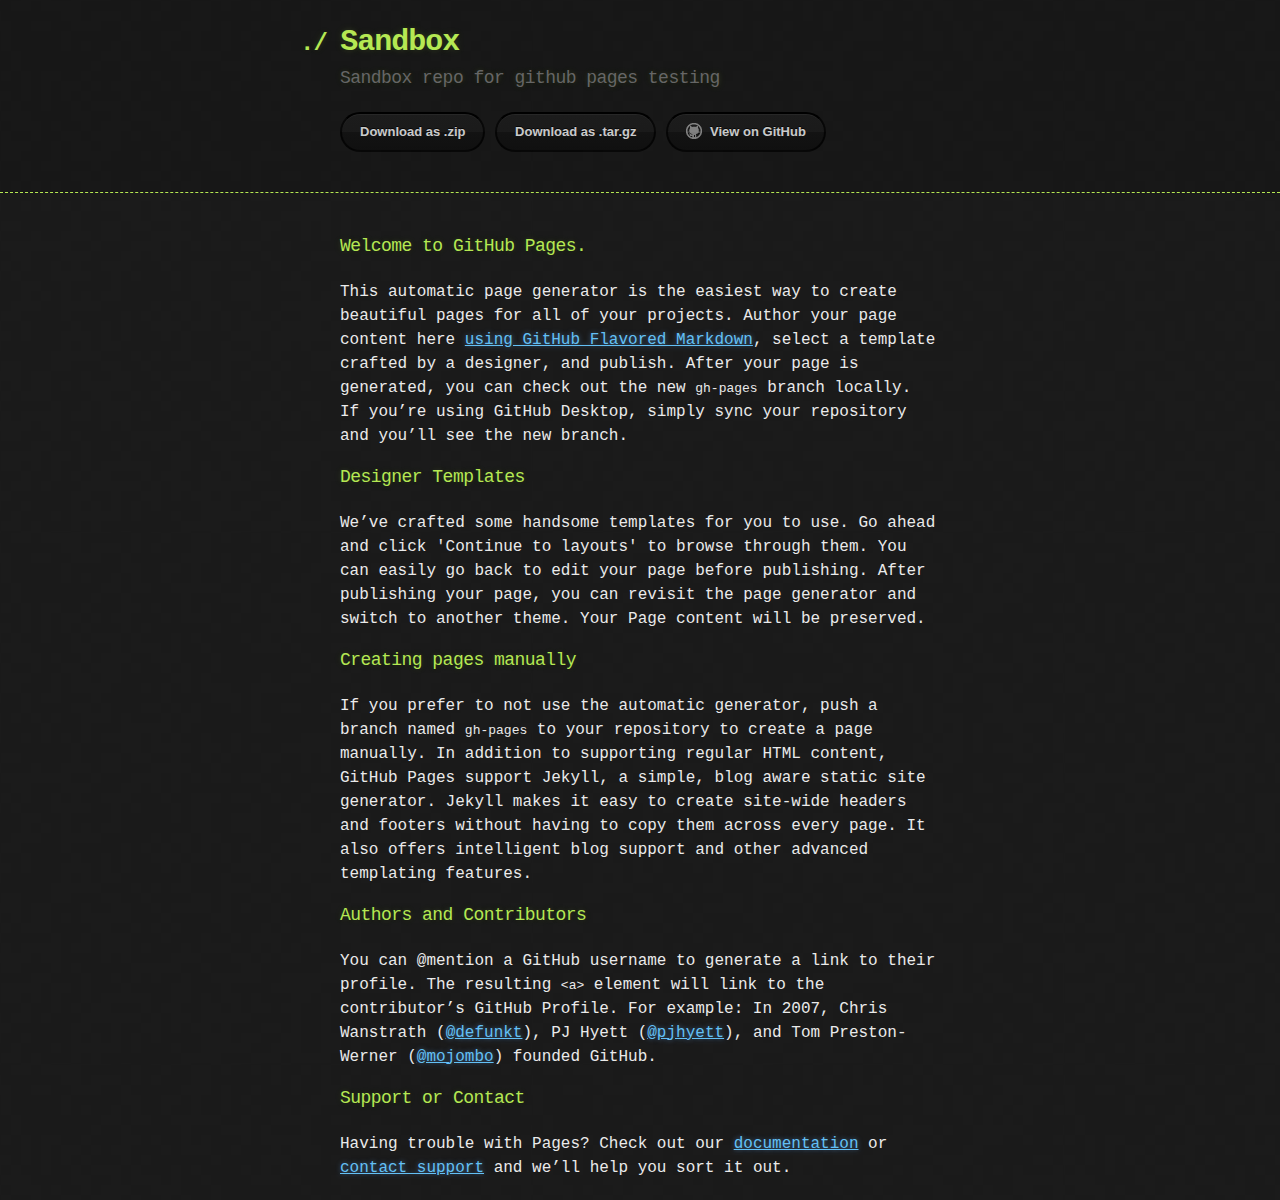
==== index.html @ 5bdf72ec "Create gh-pages branch via GitHub" ====
<!DOCTYPE html>
<html>
  <head>
    <meta charset='utf-8'>
    <meta http-equiv="X-UA-Compatible" content="chrome=1">

    <link rel="stylesheet" type="text/css" href="stylesheets/stylesheet.css" media="screen">
    <link rel="stylesheet" type="text/css" href="stylesheets/github-dark.css" media="screen">
    <link rel="stylesheet" type="text/css" href="stylesheets/print.css" media="print">

    <title>Sandbox by swoldanski</title>
  </head>

  <body>

    <header>
      <div class="container">
        <h1>Sandbox</h1>
        <h2>Sandbox repo for github pages testing</h2>

        <section id="downloads">
          <a href="https://github.com/swoldanski/sandbox/zipball/master" class="btn">Download as .zip</a>
          <a href="https://github.com/swoldanski/sandbox/tarball/master" class="btn">Download as .tar.gz</a>
          <a href="https://github.com/swoldanski/sandbox" class="btn btn-github"><span class="icon"></span>View on GitHub</a>
        </section>
      </div>
    </header>

    <div class="container">
      <section id="main_content">
        <h3>
<a id="welcome-to-github-pages" class="anchor" href="#welcome-to-github-pages" aria-hidden="true"><span aria-hidden="true" class="octicon octicon-link"></span></a>Welcome to GitHub Pages.</h3>

<p>This automatic page generator is the easiest way to create beautiful pages for all of your projects. Author your page content here <a href="https://guides.github.com/features/mastering-markdown/">using GitHub Flavored Markdown</a>, select a template crafted by a designer, and publish. After your page is generated, you can check out the new <code>gh-pages</code> branch locally. If you’re using GitHub Desktop, simply sync your repository and you’ll see the new branch.</p>

<h3>
<a id="designer-templates" class="anchor" href="#designer-templates" aria-hidden="true"><span aria-hidden="true" class="octicon octicon-link"></span></a>Designer Templates</h3>

<p>We’ve crafted some handsome templates for you to use. Go ahead and click 'Continue to layouts' to browse through them. You can easily go back to edit your page before publishing. After publishing your page, you can revisit the page generator and switch to another theme. Your Page content will be preserved.</p>

<h3>
<a id="creating-pages-manually" class="anchor" href="#creating-pages-manually" aria-hidden="true"><span aria-hidden="true" class="octicon octicon-link"></span></a>Creating pages manually</h3>

<p>If you prefer to not use the automatic generator, push a branch named <code>gh-pages</code> to your repository to create a page manually. In addition to supporting regular HTML content, GitHub Pages support Jekyll, a simple, blog aware static site generator. Jekyll makes it easy to create site-wide headers and footers without having to copy them across every page. It also offers intelligent blog support and other advanced templating features.</p>

<h3>
<a id="authors-and-contributors" class="anchor" href="#authors-and-contributors" aria-hidden="true"><span aria-hidden="true" class="octicon octicon-link"></span></a>Authors and Contributors</h3>

<p>You can @mention a GitHub username to generate a link to their profile. The resulting <code>&lt;a&gt;</code> element will link to the contributor’s GitHub Profile. For example: In 2007, Chris Wanstrath (<a href="https://github.com/defunkt" class="user-mention">@defunkt</a>), PJ Hyett (<a href="https://github.com/pjhyett" class="user-mention">@pjhyett</a>), and Tom Preston-Werner (<a href="https://github.com/mojombo" class="user-mention">@mojombo</a>) founded GitHub.</p>

<h3>
<a id="support-or-contact" class="anchor" href="#support-or-contact" aria-hidden="true"><span aria-hidden="true" class="octicon octicon-link"></span></a>Support or Contact</h3>

<p>Having trouble with Pages? Check out our <a href="https://help.github.com/pages">documentation</a> or <a href="https://github.com/contact">contact support</a> and we’ll help you sort it out.</p>
      </section>
    </div>

    
  </body>
</html>
---- stylesheets/stylesheet.css ----
body {
  margin: 0;
  padding: 0;
  background: #151515 url("../images/bkg.png") 0 0;
  color: #eaeaea;
  font: 16px;
  line-height: 1.5;
  font-family: Monaco, "Bitstream Vera Sans Mono", "Lucida Console", Terminal, monospace;
}

/* General & 'Reset' Stuff */

.container {
  width: 90%;
  max-width: 600px;
  margin: 0 auto;
}

section {
  display: block;
  margin: 0 0 20px 0;
}

h1, h2, h3, h4, h5, h6 {
  margin: 0 0 20px;
}

li {
  line-height: 1.4 ;
}

/* Header, <header>
   header   - container
   h1       - project name
   h2       - project description
*/

header {
  background: rgba(0, 0, 0, 0.1);
  width: 100%;
  border-bottom: 1px dashed #b5e853;
  padding: 20px 0;
  margin: 0 0 40px 0;
}

header h1 {
  font-size: 30px;
  line-height: 1.5;
  margin: 0 0 0 -40px;
  font-weight: bold;
  font-family: Monaco, "Bitstream Vera Sans Mono", "Lucida Console", Terminal, monospace;
  color: #b5e853;
  text-shadow: 0 1px 1px rgba(0, 0, 0, 0.1),
               0 0 5px rgba(181, 232, 83, 0.1),
               0 0 10px rgba(181, 232, 83, 0.1);
  letter-spacing: -1px;
  -webkit-font-smoothing: antialiased;
}

header h1:before {
  content: "./ ";
  font-size: 24px;
}

header h2 {
  font-size: 18px;
  font-weight: 300;
  color: #666;
}

#downloads .btn {
  display: inline-block;
  text-align: center;
  margin: 0;
}

/* Main Content
*/

#main_content {
  width: 100%;
  -webkit-font-smoothing: antialiased;
}
section img {
  max-width: 100%
}

h1, h2, h3, h4, h5, h6 {
  font-weight: normal;
  font-family: Monaco, "Bitstream Vera Sans Mono", "Lucida Console", Terminal, monospace;
  color: #b5e853;
  letter-spacing: -0.03em;
  text-shadow: 0 1px 1px rgba(0, 0, 0, 0.1),
               0 0 5px rgba(181, 232, 83, 0.1),
               0 0 10px rgba(181, 232, 83, 0.1);
}

#main_content h1 {
  font-size: 30px;
}

#main_content h2 {
  font-size: 24px;
}

#main_content h3 {
  font-size: 18px;
}

#main_content h4 {
  font-size: 14px;
}

#main_content h5 {
  font-size: 12px;
  text-transform: uppercase;
  margin: 0 0 5px 0;
}

#main_content h6 {
  font-size: 12px;
  text-transform: uppercase;
  color: #999;
  margin: 0 0 5px 0;
}

dt {
  font-style: italic;
  font-weight: bold;
}

ul li {
  list-style: none;
}

ul li:before {
  content: ">>";
  font-family: Monaco, "Bitstream Vera Sans Mono", "Lucida Console", Terminal, monospace;
  font-size: 13px;
  color: #b5e853;
  margin-left: -37px;
  margin-right: 21px;
  line-height: 16px;
}

blockquote {
  color: #aaa;
  padding-left: 10px;
  border-left: 1px dotted #666;
}

pre {
  background: rgba(0, 0, 0, 0.9);
  border: 1px solid rgba(255, 255, 255, 0.15);
  padding: 10px;
  font-size: 14px;
  color: #b5e853;
  border-radius: 2px;
  -moz-border-radius: 2px;
  -webkit-border-radius: 2px;
  text-wrap: normal;
  overflow: auto;
  overflow-y: hidden;
}

table {
  width: 100%;
  margin: 0 0 20px 0;
}

th {
  text-align: left;
  border-bottom: 1px dashed #b5e853;
  padding: 5px 10px;
}

td {
  padding: 5px 10px;
}

hr {
  height: 0;
  border: 0;
  border-bottom: 1px dashed #b5e853;
  color: #b5e853;
}

/* Buttons
*/

.btn {
  display: inline-block;
  background: -webkit-linear-gradient(top, rgba(40, 40, 40, 0.3), rgba(35, 35, 35, 0.3) 50%, rgba(10, 10, 10, 0.3) 50%, rgba(0, 0, 0, 0.3));
  padding: 8px 18px;
  border-radius: 50px;
  border: 2px solid rgba(0, 0, 0, 0.7);
  border-bottom: 2px solid rgba(0, 0, 0, 0.7);
  border-top: 2px solid rgba(0, 0, 0, 1);
  color: rgba(255, 255, 255, 0.8);
  font-family: Helvetica, Arial, sans-serif;
  font-weight: bold;
  font-size: 13px;
  text-decoration: none;
  text-shadow: 0 -1px 0 rgba(0, 0, 0, 0.75);
  box-shadow: inset 0 1px 0 rgba(255, 255, 255, 0.05);
}

.btn:hover {
  background: -webkit-linear-gradient(top, rgba(40, 40, 40, 0.6), rgba(35, 35, 35, 0.6) 50%, rgba(10, 10, 10, 0.8) 50%, rgba(0, 0, 0, 0.8));
}

.btn .icon {
  display: inline-block;
  width: 16px;
  height: 16px;
  margin: 1px 8px 0 0;
  float: left;
}

.btn-github .icon {
  opacity: 0.6;
  background: url("../images/blacktocat.png") 0 0 no-repeat;
}

/* Links
   a, a:hover, a:visited
*/

a {
  color: #63c0f5;
  text-shadow: 0 0 5px rgba(104, 182, 255, 0.5);
}

/* Clearfix */

.cf:before, .cf:after {
  content:"";
  display:table;
}

.cf:after {
  clear:both;
}

.cf {
  zoom:1;
}
---- stylesheets/github-dark.css ----
/*
The MIT License (MIT)

Copyright (c) 2016 GitHub, Inc.

Permission is hereby granted, free of charge, to any person obtaining a copy
of this software and associated documentation files (the "Software"), to deal
in the Software without restriction, including without limitation the rights
to use, copy, modify, merge, publish, distribute, sublicense, and/or sell
copies of the Software, and to permit persons to whom the Software is
furnished to do so, subject to the following conditions:

The above copyright notice and this permission notice shall be included in all
copies or substantial portions of the Software.

THE SOFTWARE IS PROVIDED "AS IS", WITHOUT WARRANTY OF ANY KIND, EXPRESS OR
IMPLIED, INCLUDING BUT NOT LIMITED TO THE WARRANTIES OF MERCHANTABILITY,
FITNESS FOR A PARTICULAR PURPOSE AND NONINFRINGEMENT. IN NO EVENT SHALL THE
AUTHORS OR COPYRIGHT HOLDERS BE LIABLE FOR ANY CLAIM, DAMAGES OR OTHER
LIABILITY, WHETHER IN AN ACTION OF CONTRACT, TORT OR OTHERWISE, ARISING FROM,
OUT OF OR IN CONNECTION WITH THE SOFTWARE OR THE USE OR OTHER DEALINGS IN THE
SOFTWARE.

*/

.pl-c /* comment */ {
  color: #969896;
}

.pl-c1 /* constant, variable.other.constant, support, meta.property-name, support.constant, support.variable, meta.module-reference, markup.raw, meta.diff.header */,
.pl-s .pl-v /* string variable */ {
  color: #0099cd;
}

.pl-e /* entity */,
.pl-en /* entity.name */ {
  color: #9774cb;
}

.pl-smi /* variable.parameter.function, storage.modifier.package, storage.modifier.import, storage.type.java, variable.other */,
.pl-s .pl-s1 /* string source */ {
  color: #ddd;
}

.pl-ent /* entity.name.tag */ {
  color: #7bcc72;
}

.pl-k /* keyword, storage, storage.type */ {
  color: #cc2372;
}

.pl-s /* string */,
.pl-pds /* punctuation.definition.string, string.regexp.character-class */,
.pl-s .pl-pse .pl-s1 /* string punctuation.section.embedded source */,
.pl-sr /* string.regexp */,
.pl-sr .pl-cce /* string.regexp constant.character.escape */,
.pl-sr .pl-sre /* string.regexp source.ruby.embedded */,
.pl-sr .pl-sra /* string.regexp string.regexp.arbitrary-repitition */ {
  color: #3c66e2;
}

.pl-v /* variable */ {
  color: #fb8764;
}

.pl-id /* invalid.deprecated */ {
  color: #e63525;
}

.pl-ii /* invalid.illegal */ {
  color: #f8f8f8;
  background-color: #e63525;
}

.pl-sr .pl-cce /* string.regexp constant.character.escape */ {
  font-weight: bold;
  color: #7bcc72;
}

.pl-ml /* markup.list */ {
  color: #c26b2b;
}

.pl-mh /* markup.heading */,
.pl-mh .pl-en /* markup.heading entity.name */,
.pl-ms /* meta.separator */ {
  font-weight: bold;
  color: #264ec5;
}

.pl-mq /* markup.quote */ {
  color: #00acac;
}

.pl-mi /* markup.italic */ {
  font-style: italic;
  color: #ddd;
}

.pl-mb /* markup.bold */ {
  font-weight: bold;
  color: #ddd;
}

.pl-md /* markup.deleted, meta.diff.header.from-file */ {
  color: #bd2c00;
  background-color: #ffecec;
}

.pl-mi1 /* markup.inserted, meta.diff.header.to-file */ {
  color: #55a532;
  background-color: #eaffea;
}

.pl-mdr /* meta.diff.range */ {
  font-weight: bold;
  color: #9774cb;
}

.pl-mo /* meta.output */ {
  color: #264ec5;
}
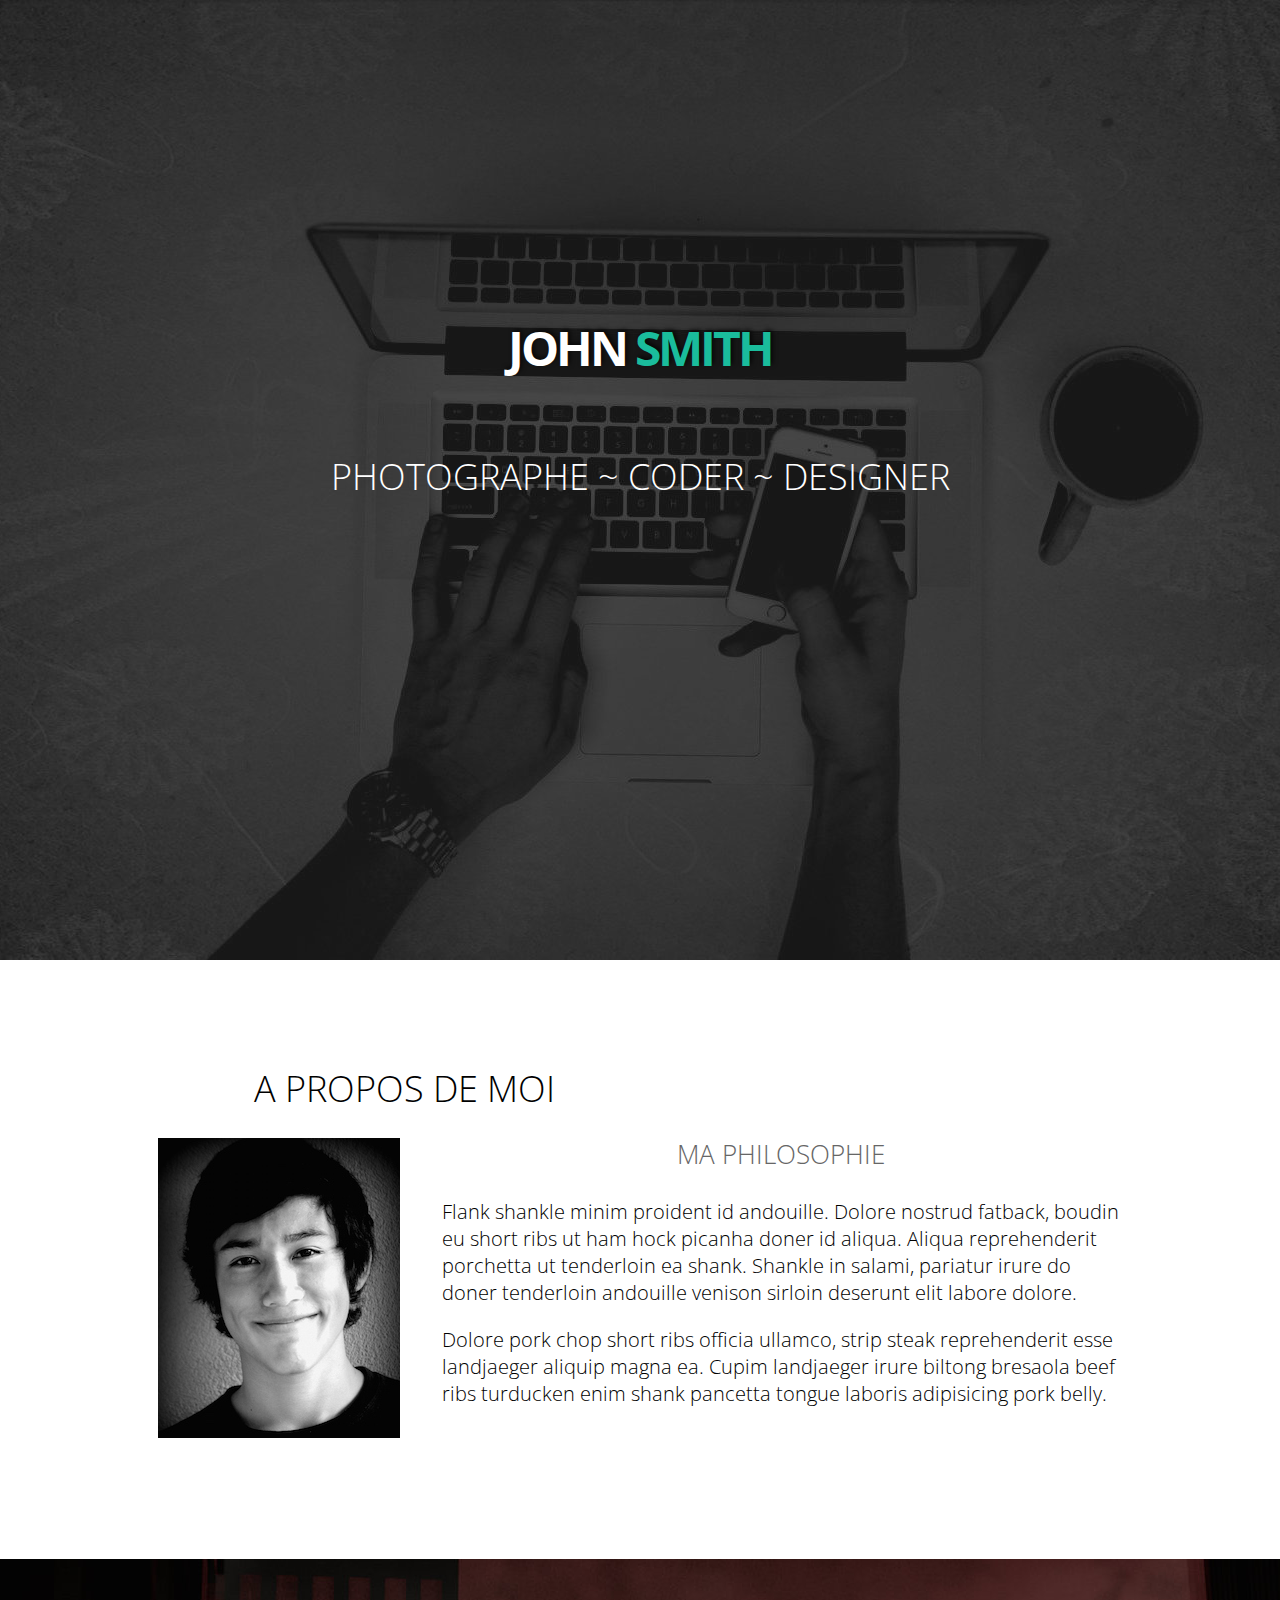
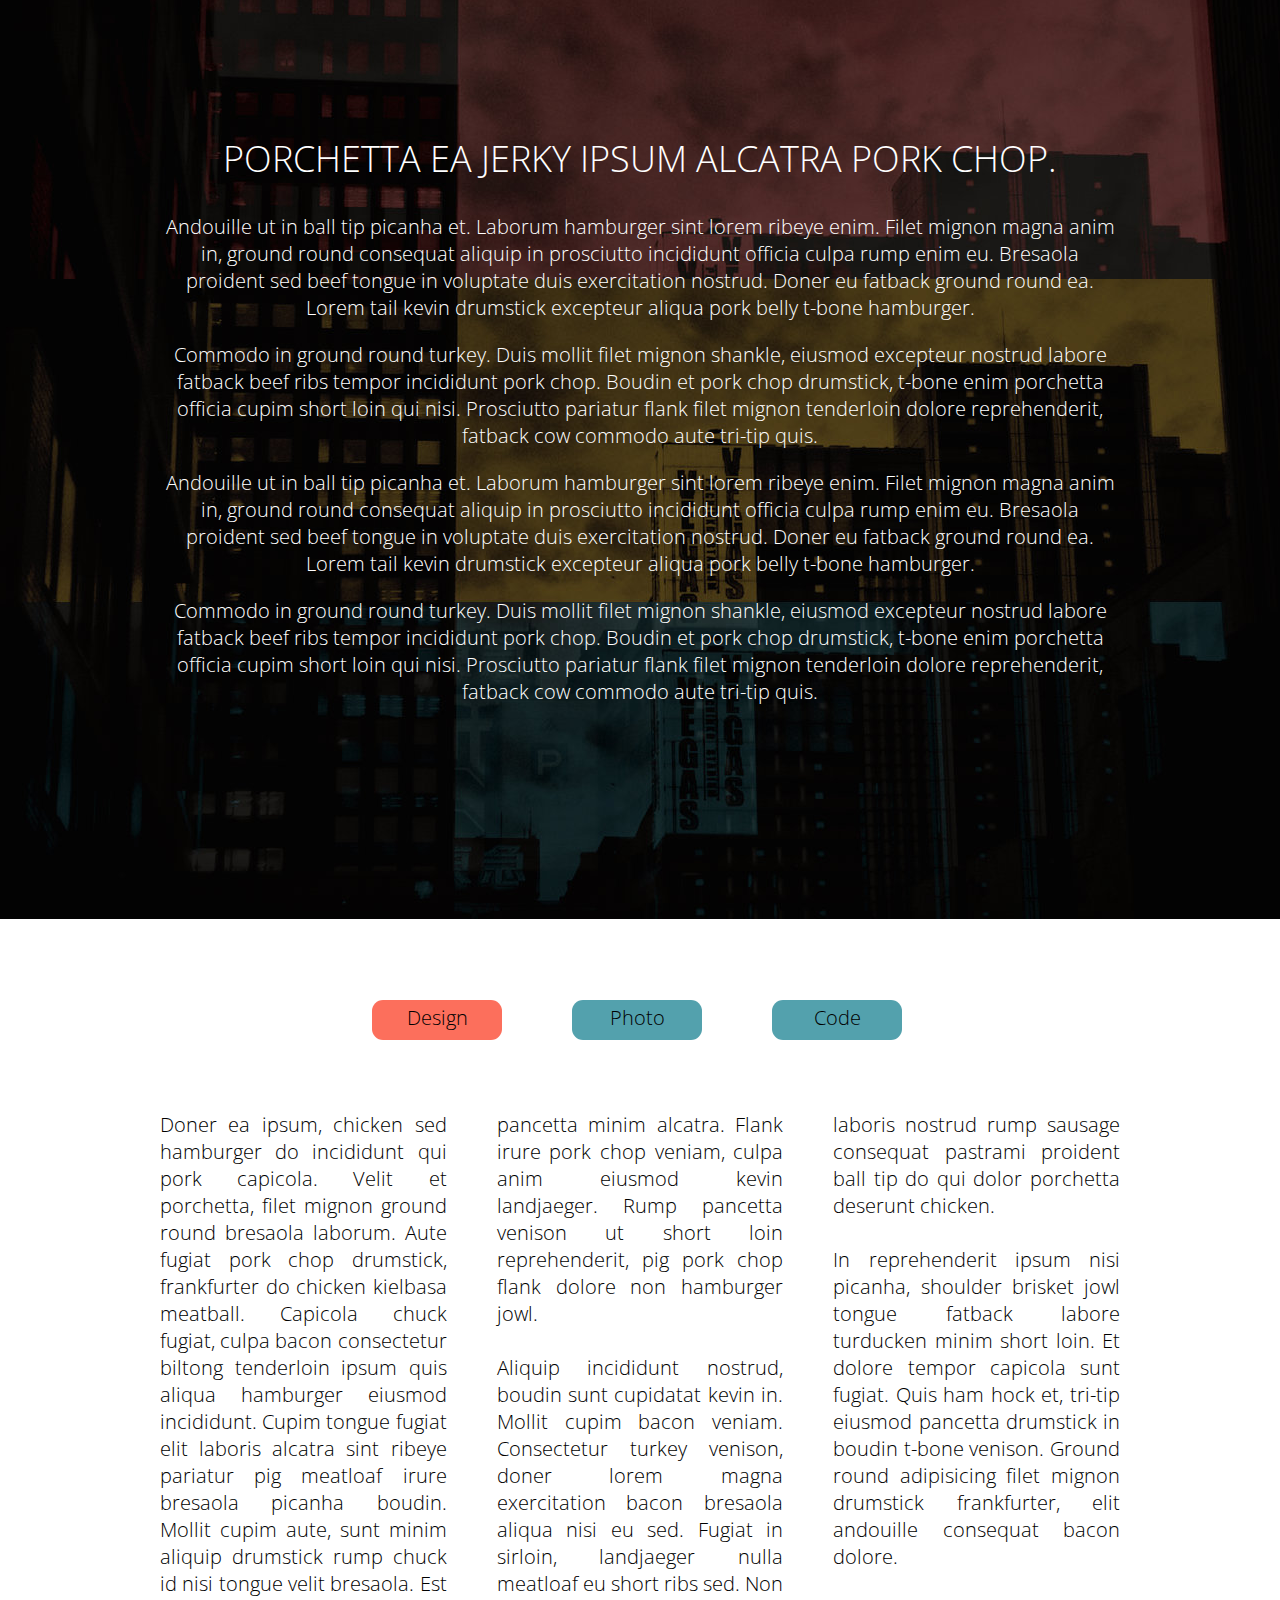
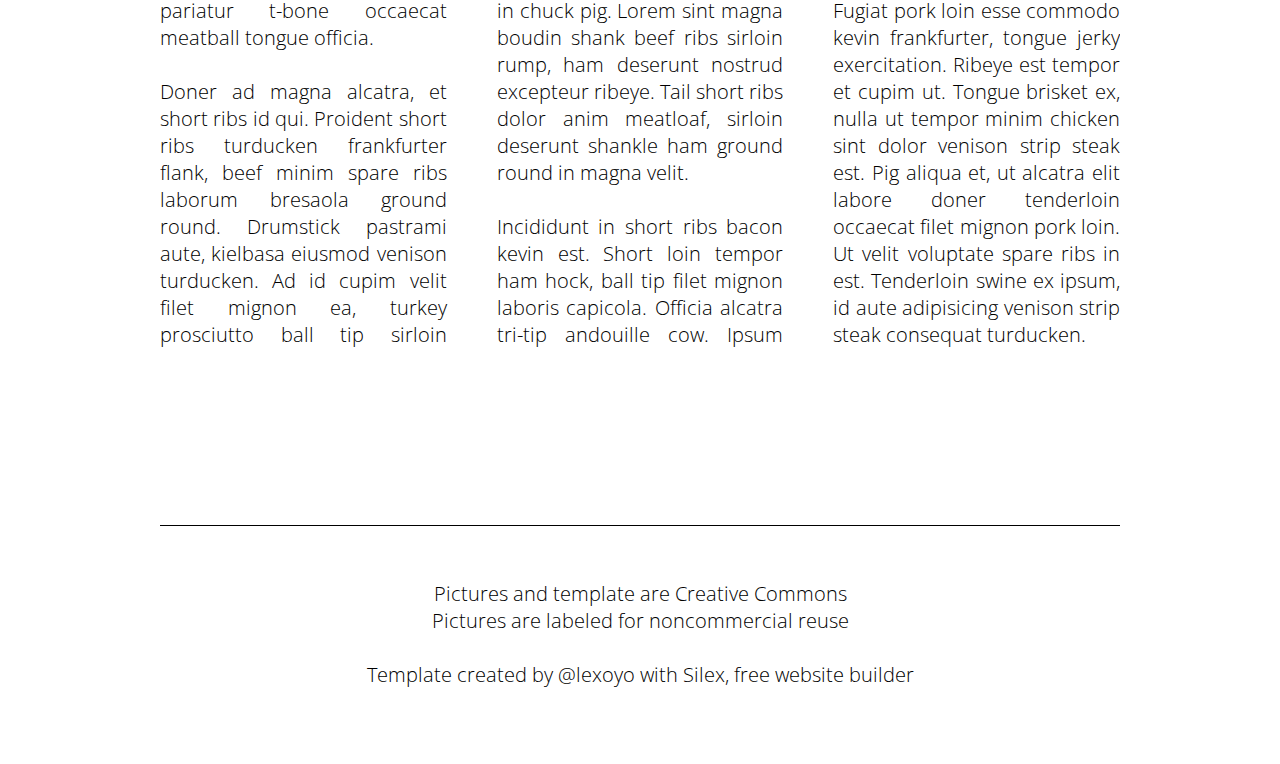
==== commit dd207e4a: "Create index.html" ====
--- a/index.html
+++ b/index.html
@@ -1,60 +1,230 @@
-<!DOCTYPE html>
-<html>
-  <head>
-    <meta charset='utf-8'>
-    <meta http-equiv="X-UA-Compatible" content="chrome=1">
-
-    <link rel="stylesheet" type="text/css" href="stylesheets/stylesheet.css" media="screen">
-    <link rel="stylesheet" type="text/css" href="stylesheets/github-dark.css" media="screen">
-    <link rel="stylesheet" type="text/css" href="stylesheets/print.css" media="print">
-
-    <title>Sandbox by swoldanski</title>
-  </head>
-
-  <body>
-
-    <header>
-      <div class="container">
-        <h1>Sandbox</h1>
-        <h2>Sandbox repo for github pages testing</h2>
-
-        <section id="downloads">
-          <a href="https://github.com/swoldanski/sandbox/zipball/master" class="btn">Download as .zip</a>
-          <a href="https://github.com/swoldanski/sandbox/tarball/master" class="btn">Download as .tar.gz</a>
-          <a href="https://github.com/swoldanski/sandbox" class="btn btn-github"><span class="icon"></span>View on GitHub</a>
-        </section>
-      </div>
-    </header>
-
-    <div class="container">
-      <section id="main_content">
-        <h3>
-<a id="welcome-to-github-pages" class="anchor" href="#welcome-to-github-pages" aria-hidden="true"><span aria-hidden="true" class="octicon octicon-link"></span></a>Welcome to GitHub Pages.</h3>
-
-<p>This automatic page generator is the easiest way to create beautiful pages for all of your projects. Author your page content here <a href="https://guides.github.com/features/mastering-markdown/">using GitHub Flavored Markdown</a>, select a template crafted by a designer, and publish. After your page is generated, you can check out the new <code>gh-pages</code> branch locally. If you’re using GitHub Desktop, simply sync your repository and you’ll see the new branch.</p>
-
-<h3>
-<a id="designer-templates" class="anchor" href="#designer-templates" aria-hidden="true"><span aria-hidden="true" class="octicon octicon-link"></span></a>Designer Templates</h3>
-
-<p>We’ve crafted some handsome templates for you to use. Go ahead and click 'Continue to layouts' to browse through them. You can easily go back to edit your page before publishing. After publishing your page, you can revisit the page generator and switch to another theme. Your Page content will be preserved.</p>
-
-<h3>
-<a id="creating-pages-manually" class="anchor" href="#creating-pages-manually" aria-hidden="true"><span aria-hidden="true" class="octicon octicon-link"></span></a>Creating pages manually</h3>
-
-<p>If you prefer to not use the automatic generator, push a branch named <code>gh-pages</code> to your repository to create a page manually. In addition to supporting regular HTML content, GitHub Pages support Jekyll, a simple, blog aware static site generator. Jekyll makes it easy to create site-wide headers and footers without having to copy them across every page. It also offers intelligent blog support and other advanced templating features.</p>
-
-<h3>
-<a id="authors-and-contributors" class="anchor" href="#authors-and-contributors" aria-hidden="true"><span aria-hidden="true" class="octicon octicon-link"></span></a>Authors and Contributors</h3>
-
-<p>You can @mention a GitHub username to generate a link to their profile. The resulting <code>&lt;a&gt;</code> element will link to the contributor’s GitHub Profile. For example: In 2007, Chris Wanstrath (<a href="https://github.com/defunkt" class="user-mention">@defunkt</a>), PJ Hyett (<a href="https://github.com/pjhyett" class="user-mention">@pjhyett</a>), and Tom Preston-Werner (<a href="https://github.com/mojombo" class="user-mention">@mojombo</a>) founded GitHub.</p>
-
-<h3>
-<a id="support-or-contact" class="anchor" href="#support-or-contact" aria-hidden="true"><span aria-hidden="true" class="octicon octicon-link"></span></a>Support or Contact</h3>
-
-<p>Having trouble with Pages? Check out our <a href="https://help.github.com/pages">documentation</a> or <a href="https://github.com/contact">contact support</a> and we’ll help you sort it out.</p>
-      </section>
+<!DOCTYPE html><html><head>    
+    <meta charset="UTF-8">
+    <!-- generator meta tag -->
+    <!-- leave this for stats and Silex version check -->
+    <meta name="generator" content="Silex v2.2.6">
+    <!-- End of generator meta tag -->
+    <link data-silex-static="" href="css/normalize.css" rel="stylesheet">
+    <link data-silex-static="" href="css/front-end.css" rel="stylesheet">
+    <script data-silex-static="" type="text/javascript" src="js/jquery.js"></script>
+    <script data-silex-static="" type="text/javascript" src="js/jquery-ui.js"></script>
+    <script data-silex-static="" type="text/javascript" src="js/pageable.js"></script>
+    <script data-silex-static="" type="text/javascript" src="js/front-end.js"></script>
+
+    
+    
+    
+
+
+
+
+
+
+
+
+
+
+
+
+
+
+
+
+
+
+
+
+
+    
+
+
+
+    
+    <title></title>
+    <meta name="viewport" content="width=device-width, initial-scale=1, maximum-scale=2.2" data-silex-viewport="">
+    <style id="current-page-style">
+        .page-code{display:inherit; }
+    </style>
+    <!-- Silex HEAD tag do not remove -->
+    <!-- End of Silex HEAD tag do not remove -->
+    <link href="css/styles.css" rel="stylesheet">    <script src="js/script.js" type="text/javascript"></script></head><body class="body-initial enable-mobile silex-runtime silex-published">
+
+    <div data-silex-id="background-initial" class="background background-initial editable-style container-element prevent-draggable" data-silex-type="container">
+        <div data-silex-id="silex-id-1440793860642-0" class="editable-style silex-id-1440793860642-0 text-element top-text" data-silex-type="text">
+            <div class="silex-element-content normal">
+                <h1 style="text-align: center;" class="heading1"><font size="7"><span style="color: rgb(255, 255, 255);">JOHN</span> SMITH </font></h1>
+                <div style="text-align: center;">
+                    <h2 class="heading2">Photographe ~ Coder ~ Designer </h2>
+                </div>
+            </div>
+        </div>
+
+        <div data-silex-id="silex-id-1440798669277-2" class="editable-style silex-id-1440798669277-2 image-element" data-silex-type="image"><img class="silex-element-content" src="assets/me.jpg">
+        </div>
+        <div data-silex-id="silex-id-1440798996856-3" class="editable-style silex-id-1440798996856-3 text-element" data-silex-type="text">
+            <div class="silex-element-content normal">
+                <h2 class="heading2" style="text-align: center;">A propos de moi</h2>
+            </div>
+        </div>
+        <div data-silex-id="silex-id-1440799193140-4" class="editable-style silex-id-1440799193140-4 text-element" data-silex-type="text">
+            <div class="silex-element-content normal">
+                <h3 class="heading3" style="text-align: center;">Ma philosophie<br></h3>
+                <p class="normal">Flank shankle minim proident id andouille. Dolore nostrud fatback, boudin eu short ribs ut ham hock picanha doner id aliqua. Aliqua reprehenderit porchetta ut tenderloin ea shank. Shankle in salami, pariatur irure do doner tenderloin andouille
+                    venison sirloin deserunt elit labore dolore.
+                    <br>
+                </p>
+                <p class="normal"> Dolore pork chop short ribs officia ullamco, strip steak reprehenderit esse landjaeger aliquip magna ea. Cupim landjaeger irure biltong bresaola beef ribs turducken enim shank pancetta tongue laboris adipisicing pork belly.</p>
+            </div>
+        </div>
+        <div data-silex-id="silex-id-1440800016088-6" class="editable-style silex-id-1440800016088-6 text-element middle-text" data-silex-type="text">
+            <div class="silex-element-content normal">
+                <h2 style="text-align: center;" class="heading2">Porchetta ea jerky ipsum alcatra pork chop. <br></h2>
+                <p style="text-align: center;" class="normal">Andouille ut in ball tip picanha et. Laborum hamburger sint lorem ribeye enim. Filet mignon magna anim in, ground round consequat aliquip in prosciutto incididunt officia culpa rump enim eu. Bresaola proident sed beef tongue in voluptate
+                    duis exercitation nostrud. Doner eu fatback ground round ea. Lorem tail kevin drumstick excepteur aliqua pork belly t-bone hamburger.</p>
+                <p style="text-align: center;" class="normal"></p>
+                <p style="text-align: center;" class="normal">Commodo in ground round turkey. Duis mollit filet mignon shankle, eiusmod excepteur nostrud labore fatback beef ribs tempor incididunt pork chop. Boudin et pork chop drumstick, t-bone enim porchetta officia cupim short loin qui nisi. Prosciutto
+                    pariatur flank filet mignon tenderloin dolore reprehenderit, fatback cow commodo aute tri-tip quis.</p>
+                <p style="text-align: center;" class="normal">Andouille ut in ball tip picanha et. Laborum hamburger sint lorem ribeye enim. Filet mignon magna anim in, ground round consequat aliquip in prosciutto incididunt officia culpa rump enim eu. Bresaola proident sed beef tongue in voluptate
+                    duis exercitation nostrud. Doner eu fatback ground round ea. Lorem tail kevin drumstick excepteur aliqua pork belly t-bone hamburger.
+                </p>
+                <p style="text-align: center;" class="normal">Commodo in ground round turkey. Duis mollit filet mignon shankle, eiusmod excepteur nostrud labore fatback beef ribs tempor incididunt pork chop. Boudin et pork chop drumstick, t-bone enim porchetta officia cupim short loin qui nisi. Prosciutto
+                    pariatur flank filet mignon tenderloin dolore reprehenderit, fatback cow commodo aute tri-tip quis.</p>
+                <div style="text-align: center;">
+                    <br>
+                </div>
+                <p class="normal" style="text-align: center;">
+                    <br>
+                </p>
+                <div style="text-align: center;">
+                    <br>
+                </div>
+                <p class="normal" style="text-align: center;"></p>
+            </div>
+        </div>
+        <a data-silex-id="silex-id-1440800306868-7" class="editable-style silex-id-1440800306868-7 text-element button" data-silex-type="text" href="#!page-design">
+            <div class="silex-element-content normal">
+                <div style="text-align: center;">Design</div>
+            </div>
+        </a>
+        <a data-silex-id="silex-id-1440800468283-8" class="editable-style text-element button silex-id-1440800468283-8" data-silex-type="text" href="#!page-photo">
+            <div class="silex-element-content normal">
+                <div style="text-align: center;">Photo</div>
+            </div>
+        </a>
+        <a data-silex-id="silex-id-1440800509589-9" class="editable-style text-element button silex-id-1440800509589-9" data-silex-type="text" href="#!page-code">
+            <div class="silex-element-content normal">
+                <div style="text-align: center;">Code</div>
+            </div>
+        </a>
+        <div data-silex-id="silex-id-1440800819834-10" class="editable-style silex-id-1440800819834-10 text-element page-design paged-element col" data-silex-type="text">
+            <div class="silex-element-content normal">Doner ea ipsum, chicken sed hamburger do incididunt qui pork capicola. Velit et porchetta, filet mignon ground round bresaola laborum. Aute fugiat pork chop drumstick, frankfurter do chicken kielbasa meatball. Capicola chuck fugiat, culpa
+                bacon consectetur biltong tenderloin ipsum quis aliqua hamburger eiusmod incididunt. Cupim tongue fugiat elit laboris alcatra sint ribeye pariatur pig meatloaf irure bresaola picanha boudin. Mollit cupim aute, sunt minim aliquip drumstick
+                rump chuck id nisi tongue velit bresaola. Est pariatur t-bone occaecat meatball tongue officia.
+                <br>
+                <br>Doner ad magna alcatra, et short ribs id qui. Proident short ribs turducken frankfurter flank, beef minim spare ribs laborum bresaola ground round. Drumstick pastrami aute, kielbasa eiusmod venison turducken. Ad id cupim velit filet mignon
+                ea, turkey prosciutto ball tip sirloin pancetta minim alcatra. Flank irure pork chop veniam, culpa anim eiusmod kevin landjaeger. Rump pancetta venison ut short loin reprehenderit, pig pork chop flank dolore non hamburger jowl.
+                <br>
+                <br>Aliquip incididunt nostrud, boudin sunt cupidatat kevin in. Mollit cupim bacon veniam. Consectetur turkey venison, doner lorem magna exercitation bacon bresaola aliqua nisi eu sed. Fugiat in sirloin, landjaeger nulla meatloaf eu short
+                ribs sed. Non in chuck pig. Lorem sint magna boudin shank beef ribs sirloin rump, ham deserunt nostrud excepteur ribeye. Tail short ribs dolor anim meatloaf, sirloin deserunt shankle ham ground round in magna velit.
+                <br>
+                <br>Incididunt in short ribs bacon kevin est. Short loin tempor ham hock, ball tip filet mignon laboris capicola. Officia alcatra tri-tip andouille cow. Ipsum laboris nostrud rump sausage consequat pastrami proident ball tip do qui dolor porchetta
+                deserunt chicken.
+                <br>
+                <br>In reprehenderit ipsum nisi picanha, shoulder brisket jowl tongue fatback labore turducken minim short loin. Et dolore tempor capicola sunt fugiat. Quis ham hock et, tri-tip eiusmod pancetta drumstick in boudin t-bone venison. Ground round
+                adipisicing filet mignon drumstick frankfurter, elit andouille consequat bacon dolore.
+                <br>
+                <br>Fugiat pork loin esse commodo kevin frankfurter, tongue jerky exercitation. Ribeye est tempor et cupim ut. Tongue brisket ex, nulla ut tempor minim chicken sint dolor venison strip steak est. Pig aliqua et, ut alcatra elit labore doner
+                tenderloin occaecat filet mignon pork loin. Ut velit voluptate spare ribs in est. Tenderloin swine ex ipsum, id aute adipisicing venison strip steak consequat turducken.</div>
+        </div>
+        <div data-silex-id="silex-id-1440801290564-11" class="editable-style text-element col silex-id-1440801290564-11 page-photo paged-element" data-silex-type="text">
+            <div class="silex-element-content normal">Sunt ut venison ipsum turkey pastrami. Rump nulla aliquip, magna laboris tail shank cillum nisi beef pork chop meatloaf. Ham hock cupim qui elit, exercitation short loin adipisicing pastrami drumstick fugiat consequat laborum. Alcatra do pariatur
+                dolore doner aute ipsum ad spare ribs picanha shoulder chicken. Labore tenderloin pig, meatball ut nisi tri-tip pancetta kevin enim jowl irure in. Aliqua picanha jowl tempor reprehenderit nisi ex pork tail ground round corned beef.
+                <br>
+                <br>Beef ribs cow filet mignon bresaola. Officia alcatra adipisicing, et ham ham hock do ground round spare ribs pastrami ut chuck short loin jerky. Id culpa et eiusmod ad flank sirloin exercitation sunt cupim. Aliquip anim prosciutto, do
+                non proident sed t-bone alcatra ut voluptate. Prosciutto esse consectetur incididunt reprehenderit adipisicing pork loin pastrami t-bone.
+                <br>
+                <br>Et qui duis, rump lorem ex frankfurter est shoulder pork consequat salami shankle fugiat chicken. Frankfurter tri-tip beef ut do enim ad velit, laboris esse. Salami pork andouille sausage ham aliquip deserunt ball tip ex elit do venison
+                mollit voluptate. Ut shoulder duis nisi ad eiusmod. Pig turkey ground round, hamburger velit in nostrud occaecat veniam meatloaf shankle consequat mollit alcatra. Qui voluptate brisket tempor beef ribs spare ribs rump nulla cupidatat bacon.
+                <br>
+                <br>Pancetta ground round est aute ball tip esse short ribs enim tail do occaecat turkey shankle cow. Et turkey spare ribs strip steak venison. Sunt in id adipisicing chicken jowl. Jowl beef ullamco labore, shank sausage ball tip ea brisket
+                pork chop landjaeger shankle.
+                <br>
+                <br>Commodo tail nostrud duis capicola brisket. Mollit dolor ex pork loin capicola pariatur porchetta esse adipisicing short ribs chicken aute. Duis voluptate turkey in, strip steak do velit leberkas pig aute irure occaecat dolore. Cillum
+                reprehenderit labore meatball ut. Ipsum jerky incididunt deserunt irure brisket, excepteur doner kevin. Cupidatat turkey excepteur filet mignon labore bacon. Dolor turkey esse sed commodo capicola est.
+                <br>
+                <br>Aliqua ad velit tri-tip ullamco. Sint nostrud consectetur hamburger beef bacon ut sirloin exercitation brisket pork. Anim ullamco leberkas chicken, elit ut short loin cow incididunt. Ipsum biltong cupidatat labore, magna pariatur landjaeger.
+                Pariatur velit chicken laborum andouille short ribs turducken in dolor shankle. Tempor tail filet mignon hamburger bresaola.</div>
+        </div>
+        <div data-silex-id="silex-id-1440801309675-13" class="editable-style text-element col silex-id-1440801309675-13 page-code paged-element" data-silex-type="text">
+            <div class="silex-element-content normal">Enim pancetta pastrami ad aliqua, ullamco do bacon nisi shank in ball tip commodo cupidatat. Excepteur strip steak magna dolore t-bone labore brisket nulla tail. Landjaeger enim sed meatloaf ut salami cow shank magna ham hock venison boudin
+                capicola pancetta ad. Porchetta capicola pork belly in leberkas. Pork labore meatball, cupidatat meatloaf sausage esse pork loin. Shankle pariatur et, kielbasa pastrami swine landjaeger esse cupim fatback beef ribs ground round consequat.
+                <br>
+                <br>T-bone flank dolore capicola proident aute. Aliqua cupidatat ea, leberkas shank cow meatball. Ipsum sunt excepteur shankle doner nisi ullamco tri-tip short loin consequat strip steak in ut. Irure enim anim, pork swine ut eu bacon cillum
+                pork loin elit et. Sirloin reprehenderit ad swine sausage aute boudin in fatback in laborum pig short loin proident.
+                <br>
+                <br>Officia proident pork loin cupim do elit in veniam, adipisicing salami aute. Mollit jowl do ut chuck ball tip ea pork belly reprehenderit excepteur tenderloin. Turducken rump capicola laboris nisi shankle. Tempor capicola pig, venison
+                enim sed spare ribs minim pastrami commodo. Eiusmod adipisicing pariatur, biltong voluptate cupim aute. Salami bresaola elit ut ham hock, filet mignon velit laborum irure.
+                <br>
+                <br>
+                <br>
+                <br>Dolor prosciutto consectetur dolore nostrud boudin beef reprehenderit tail non andouille. Dolor sunt dolore, kielbasa ad swine landjaeger. Veniam tenderloin exercitation, meatball tempor est occaecat pariatur mollit rump nostrud. Quis
+                frankfurter culpa, minim alcatra prosciutto nostrud enim hamburger tail ground round lorem. Cillum fugiat lorem sirloin corned beef exercitation ex quis tenderloin reprehenderit ad frankfurter prosciutto swine cow.
+                <br>
+                <br>Ea ham in proident. Minim ipsum est ex capicola short loin ad flank pork belly. Turducken velit pig reprehenderit aliquip landjaeger pork loin deserunt magna et cillum adipisicing. Reprehenderit eu excepteur ea, tail jerky biltong turkey
+                ham hock venison pariatur ullamco esse.
+                <br>
+                <br>Sint strip steak shank, cillum tail sed ea. Proident deserunt spare ribs, ham venison jowl ribeye irure cow adipisicing shank ut esse anim capicola. In andouille shankle kielbasa. Elit aute velit, nulla flank shankle leberkas shoulder
+                t-bone cow id.
+                <br>
+                <br>
+                <br>
+            </div>
+        </div>
+        <div data-silex-id="silex-id-1440801730160-14" class="editable-style silex-id-1440801730160-14 text-element" data-silex-type="text">
+            <div class="silex-element-content normal">
+                <div style="text-align: center;">
+                    <br>
+                    <br>Pictures and template are Creative Commons
+                    <br>Pictures are labeled for noncommercial reuse
+                    <br>
+                    <br>Template created by <a href="//lexoyo.me/">@lexoyo</a> with <a href="//www.silex.me/">Silex, free website builder</a>
+                    <br>
+                </div>
+            </div>
+        </div>
     </div>
 
-    
-  </body>
-</html>
+
+
+
+    <div data-silex-id="silex-id-1440795009962-1" class="editable-style silex-id-1440795009962-1 container-element top-pic" data-silex-type="container"></div>
+
+
+
+
+
+
+
+
+
+
+    <div data-silex-id="silex-id-1440799716166-5" class="editable-style container-element top-pic silex-id-1440799716166-5" data-silex-type="container"></div>
+
+
+
+
+
+
+
+
+
+
+
+
+
+
+    <div class="silex-pages">
+        <div data-silex-type="image" data-silex-id="silex-id-hamburger-menu" class="menu-button editable-style silex-id-hamburger-menu image-element page-page-1 paged-element prevent-draggable prevent-resizable"><img alt="open mobile menu" src="[data-uri]" class="silex-element-content"></div><a id="page-design" data-silex-type="page" class="page-element">Design</a><a class="page-element" data-silex-type="page" id="page-photo">Photo</a><a class="page-element" data-silex-type="page" id="page-code">Code</a></div>
+
+
+</body></html>--- a/css/front-end.css
+++ b/css/front-end.css
@@ -0,0 +1,152 @@
+/**
+ * This file holds the basic CSS styles of Silex websites
+ */
+
+/* the body covers the whole available space */
+/* the body is resized to its content size when needed in front-end.js */
+body {
+  width: 100%;
+  height: 100%;
+  position: absolute;
+  padding-top: 5px;
+  padding-left: 0;
+  padding-right: 0;
+  transition: min-width .5s ease-out, min-height .5s ease-out; /* smooth body resize when dragging elements near the side, or when page have different size */
+}
+/* pages */
+.page-element{
+  display: none;
+}
+.paged-element{
+  display: none;
+}
+/* default style for silex elements */
+.editable-style{
+  position: absolute;
+  box-sizing: border-box;
+}
+.silex-element-content{
+  overflow: hidden;
+  border-radius: initial;
+  width: 100%;
+  height: 100%;
+}
+/* background */
+.background{
+  position: relative !important;
+  left: 0 !important;
+  top: 0 !important; /* !important is useful while editing */
+  margin-left: auto;
+  margin-right: auto;
+  z-index: 1;
+}
+/* resize */
+.editable-style.image-element .silex-element-content{
+  position: absolute;
+}
+/* links default formatting */
+.editable-style[data-silex-href]{
+  cursor: pointer;
+}
+.text-element a, a.text-element{
+  color: inherit;
+  text-decoration: initial;
+}
+.text-element a:hover, a.text-element:hover{
+  color: inherit;
+  text-decoration: underline;
+}
+/* Remove dots surrounding links in Firefox
+    because of normalize.css */
+a:focus{ outline: none;}
+
+.silex-pages .menu-button {
+  display: none;
+}
+/* Mobile styles */
+@media (max-width:480px) {
+  /* mobile hamburger menu */
+  body.enable-mobile .silex-pages .menu-button {
+    width: 50px;
+    height: 40px;
+    left: 105%;
+    top: 10px;
+    position: absolute;
+    cursor: pointer;
+    border-radius: 6px;
+    display: initial;
+  }
+
+  /* mobile side bar */
+  body.enable-mobile .silex-pages {
+    position: fixed;
+    z-index: 999999;
+    width: 80%;
+    height: 100%;
+    background-color: #4C4C4C;
+    right: 100%;
+    top: 0;
+    transition: right .1s ease-out;
+    border-style: solid;
+    border-width: 0 1px 0 0;
+    border-color: #8E8E8E;
+  }
+  body.enable-mobile.show-mobile-menu .silex-pages {
+    right: 20%;
+  }
+  body.enable-mobile .page-element {
+    display: block;
+    cursor: pointer;
+    padding: 1em;
+    font-size: 1.6em;
+    color: #FFFFFF;
+    font-family: "Helvetica Neue", Helvetica, Arial, sans-serif;
+    font-weight: lighter;
+    text-overflow: ellipsis;
+    white-space: nowrap;
+    overflow: hidden;
+  }
+  body.enable-mobile .page-element.page-link-active {
+    background-color: #262626;
+  }
+  /* elements styles */
+  body.enable-mobile {
+    padding: 60px 0 0 0; /* leave space for the hamburger button */
+  }
+  body.enable-mobile .background {
+    height: initial;
+    padding-bottom: 50px;
+  }
+  body.enable-mobile {
+    min-width: initial !important;
+    min-height: 100%;
+    max-width: 100%;
+  }
+  body.enable-mobile .editable-style,
+  body.enable-mobile .background.background-initial {
+    position: relative;
+    top: auto;
+    left: auto;
+    max-width: 95%; /* less than 100% in the editor to be able to resize container */
+    margin-left: auto;
+    margin-right: auto;
+  }
+  body.enable-mobile .container-element {
+    display: flex;
+    align-items: center;
+    justify-content: space-around;
+    flex-wrap: wrap;
+  }
+  /* but still hide paged elements or desktop only elements */
+  .paged-element-hidden.paged-element.editable-style {
+    display: none;
+  }
+  body.enable-mobile .editable-style.hide-on-mobile {
+    display: none;
+  }
+  body.silex-runtime.enable-mobile .editable-style,
+  body.silex-runtime.enable-mobile .background.background-initial {
+    max-width: 100%;
+  }
+}
+
--- a/css/styles.css
+++ b/css/styles.css
@@ -0,0 +1,229 @@
+
+        @import url('https://fonts.googleapis.com/css?family=Open+Sans:700,300');
+        
+        .normal {
+            font-family: "Open Sans", sans-serif;
+            font-weight: 300;
+            font-size: 20px;
+        }
+        .top-text .normal {
+            color: white;
+        }
+        
+        .heading1 {
+            text-shadow: 2px -2px 5px rgba(0, 0, 0, 0.75);
+            letter-spacing: -3px;
+            font-size: 150px;
+            font-weight: 700;
+            line-height: 150px;
+            margin-bottom: 0;
+            text-transform: uppercase;
+            text-rendering: optimizelegibility;
+            color: #1ABC9C;
+        }
+        .heading2 {
+            font-size: 36px;
+            font-weight: 300;
+            letter-spacing: -1;
+            text-rendering: optimizelegibility;
+            text-transform: uppercase;
+        }
+        .heading3 {
+            font-size: 26px;
+            font-weight: 300;
+            text-rendering: optimizelegibility;
+            text-transform: uppercase;
+            color: #666666;
+        }
+        .go-down {
+            cursor: pointer;
+        }
+        
+        body .top-pic {
+            left: 0;
+            right: 0;
+            width: initial;
+            width: auto;
+        }
+    .arrow .normal {
+        font-size: 110px;
+        line-height: 15px;
+        color: white;
+    }
+    .middle-text .normal {
+        color: white;
+    }
+    .button {
+        color: white;
+        line-height: 35px;
+    }
+    .button.page-link-active {
+        background-color: #FC6F5C;
+    }
+    .col > div {
+        columns: 3;
+        column-gap: 50px;
+        -moz-columns: 2;
+        -moz-column-gap: 50px;
+        -webkit-columns: 3;
+        -webkit-column-gap: 50px;
+        text-align: justify;
+    }
+    
+        .body-initial {
+            background-color: rgb(255, 255, 255); 
+        }
+        .background-initial {
+            background-color: transparent; 
+            top: 5px; 
+            left: 227px; 
+            width: 960px; 
+            border-top-color: rgb(0, 0, 0); 
+            border-right-color: rgb(0, 0, 0); 
+            border-bottom-color: rgb(0, 0, 0); 
+            border-left-color: rgb(0, 0, 0); 
+            min-height: 3954px; 
+        }
+        .silex-id-1440793860642-0 {
+            width: 960px; 
+            top: 127px; 
+            left: 0px; 
+            background-color: transparent; 
+            border-top-left-radius: 5px; 
+            border-top-right-radius: 5px; 
+            border-bottom-right-radius: 5px; 
+            border-bottom-left-radius: 5px; 
+            border-top-width: 0px; 
+            border-right-width: 0px; 
+            border-bottom-width: 0px; 
+            border-left-width: 0px; 
+            border-top-style: solid; 
+            border-right-style: solid; 
+            border-bottom-style: solid; 
+            border-left-style: solid; 
+            min-height: 394px; 
+        }
+        .silex-id-1440798669277-2 {
+            width: 242px; 
+            top: 1133px; 
+            left: -2px; 
+            min-height: 300px; 
+        }
+        .silex-id-1440798996856-3 {
+            width: 489px; 
+            top: 1029px; 
+            left: 0px; 
+            min-height: 94px; 
+        }
+        .silex-id-1440799193140-4 {
+            width: 678px; 
+            top: 1105px; 
+            left: 282px; 
+            min-height: 347px; 
+        }
+        .silex-id-1440800016088-6 {
+            width: 960px; 
+            top: 1699px; 
+            left: 0px; 
+            min-height: 721px; 
+        }
+        @media only screen and (max-width: 480px), only screen and (max-device-width: 480px){.silex-id-1440800016088-6 {
+            top: 1135px; 
+            left: 11px; 
+            width: 423px; 
+            min-height: 721px; 
+        }
+        }.silex-id-1440800306868-7 {
+            width: 130px; 
+            top: 2595px; 
+            left: 212px; 
+            background-color: rgb(83, 161, 173); 
+            border-top-left-radius: 11px; 
+            border-top-right-radius: 11px; 
+            border-bottom-right-radius: 11px; 
+            border-bottom-left-radius: 11px; 
+            min-height: 40px; 
+        }
+        .silex-id-1440800468283-8 {
+            width: 130px; 
+            top: 2595px; 
+            left: 412px; 
+            background-color: rgb(83, 161, 173); 
+            border-top-left-radius: 11px; 
+            border-top-right-radius: 11px; 
+            border-bottom-right-radius: 11px; 
+            border-bottom-left-radius: 11px; 
+            min-height: 40px; 
+        }
+        .silex-id-1440800509589-9 {
+            width: 130px; 
+            top: 2595px; 
+            left: 612px; 
+            background-color: rgb(83, 161, 173); 
+            border-top-left-radius: 11px; 
+            border-top-right-radius: 11px; 
+            border-bottom-right-radius: 11px; 
+            border-bottom-left-radius: 11px; 
+            min-height: 40px; 
+        }
+        .silex-id-1440800819834-10 {
+            width: 960px; 
+            top: 2706px; 
+            left: 0px; 
+            min-height: 960px; 
+        }
+        .silex-id-1440801290564-11 {
+            width: 960px; 
+            top: 2706px; 
+            left: 0px; 
+            min-height: 960px; 
+        }
+        .silex-id-1440801309675-13 {
+            width: 960px; 
+            top: 2706px; 
+            left: 0px; 
+            min-height: 960px; 
+        }
+        .silex-id-1440801730160-14 {
+            width: 960px; 
+            top: 3720px; 
+            left: 0px; 
+            border-top-width: 1px; 
+            border-right-width: 0px; 
+            border-bottom-width: 0px; 
+            border-left-width: 0px; 
+            border-top-style: solid; 
+            border-right-style: solid; 
+            border-bottom-style: solid; 
+            border-left-style: solid; 
+            min-height: 218.25px; 
+        }
+        .silex-id-1440795009962-1 {
+            width: 1460px; 
+            top: 0px; 
+            left: 0px; 
+            background-color: transparent; 
+            background-image: url('../assets/top-pic.jpg'); 
+            background-size: cover; 
+            background-position-x: 50%; 
+            background-position-y: 0%; 
+            background-repeat-x: no-repeat; 
+            background-repeat-y: no-repeat; 
+            background-attachment: scroll; 
+            min-height: 960px; 
+        }
+        .silex-id-1440799716166-5 {
+            width: 1460px; 
+            top: 1559px; 
+            left: 0px; 
+            background-color: transparent; 
+            background-image: url('../assets/pic2.jpg'); 
+            background-size: cover; 
+            background-position-x: 50%; 
+            background-position-y: 0%; 
+            background-repeat-x: no-repeat; 
+            background-repeat-y: no-repeat; 
+            background-attachment: scroll; 
+            min-height: 960px; 
+        }
+    